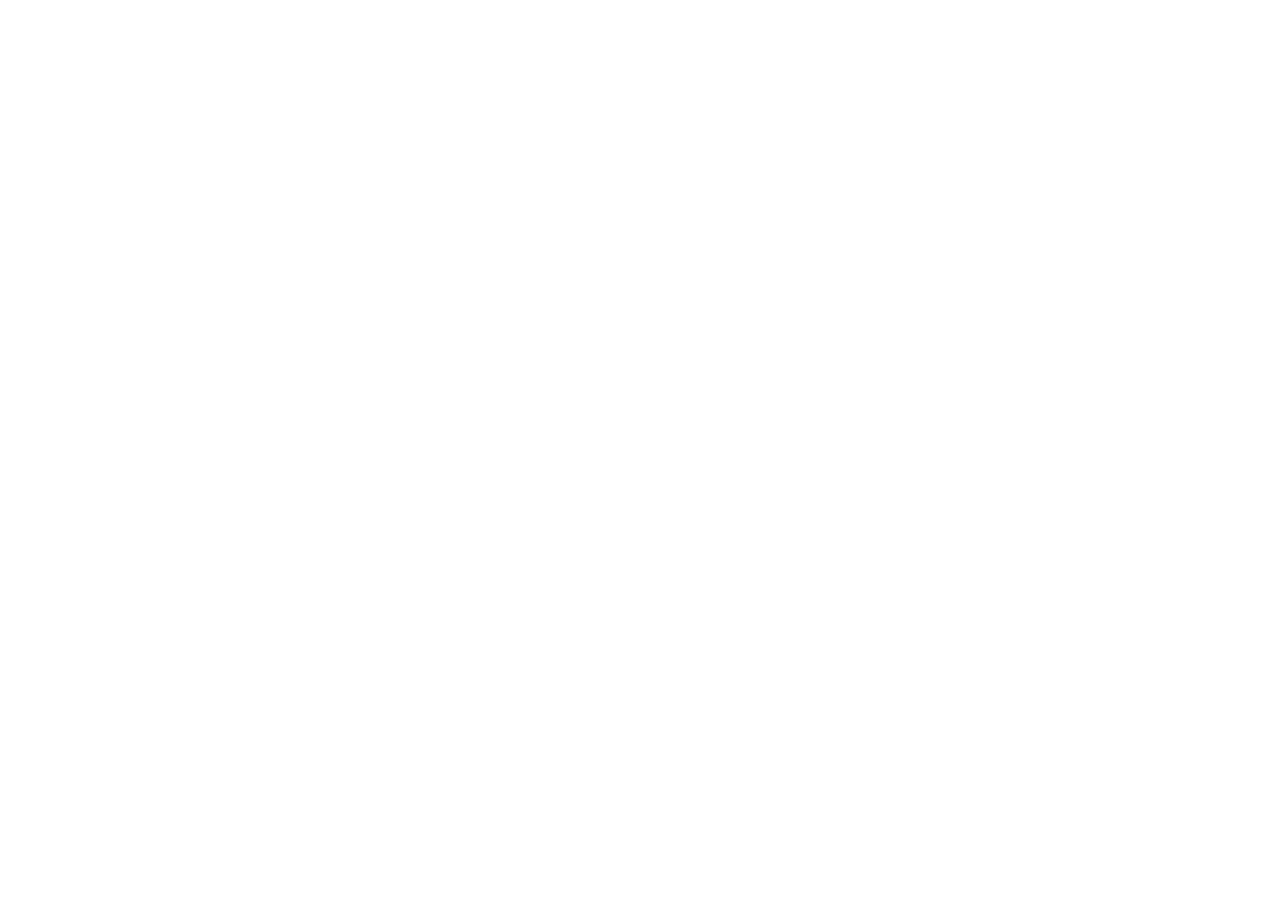
==== first-exercise-portfolio/index.html @ 3a128e9d "first push" ====
<!DOCTYPE html>
<html lang="en">
<head>
    <meta charset="UTF-8">
    <meta http-equiv="X-UA-Compatible" content="IE=edge">
    <meta name="viewport" content="width=device-width, initial-scale=1.0">
    <title>Tanvir's Portfolio</title>
</head>
<body>
    
</body>
</html>
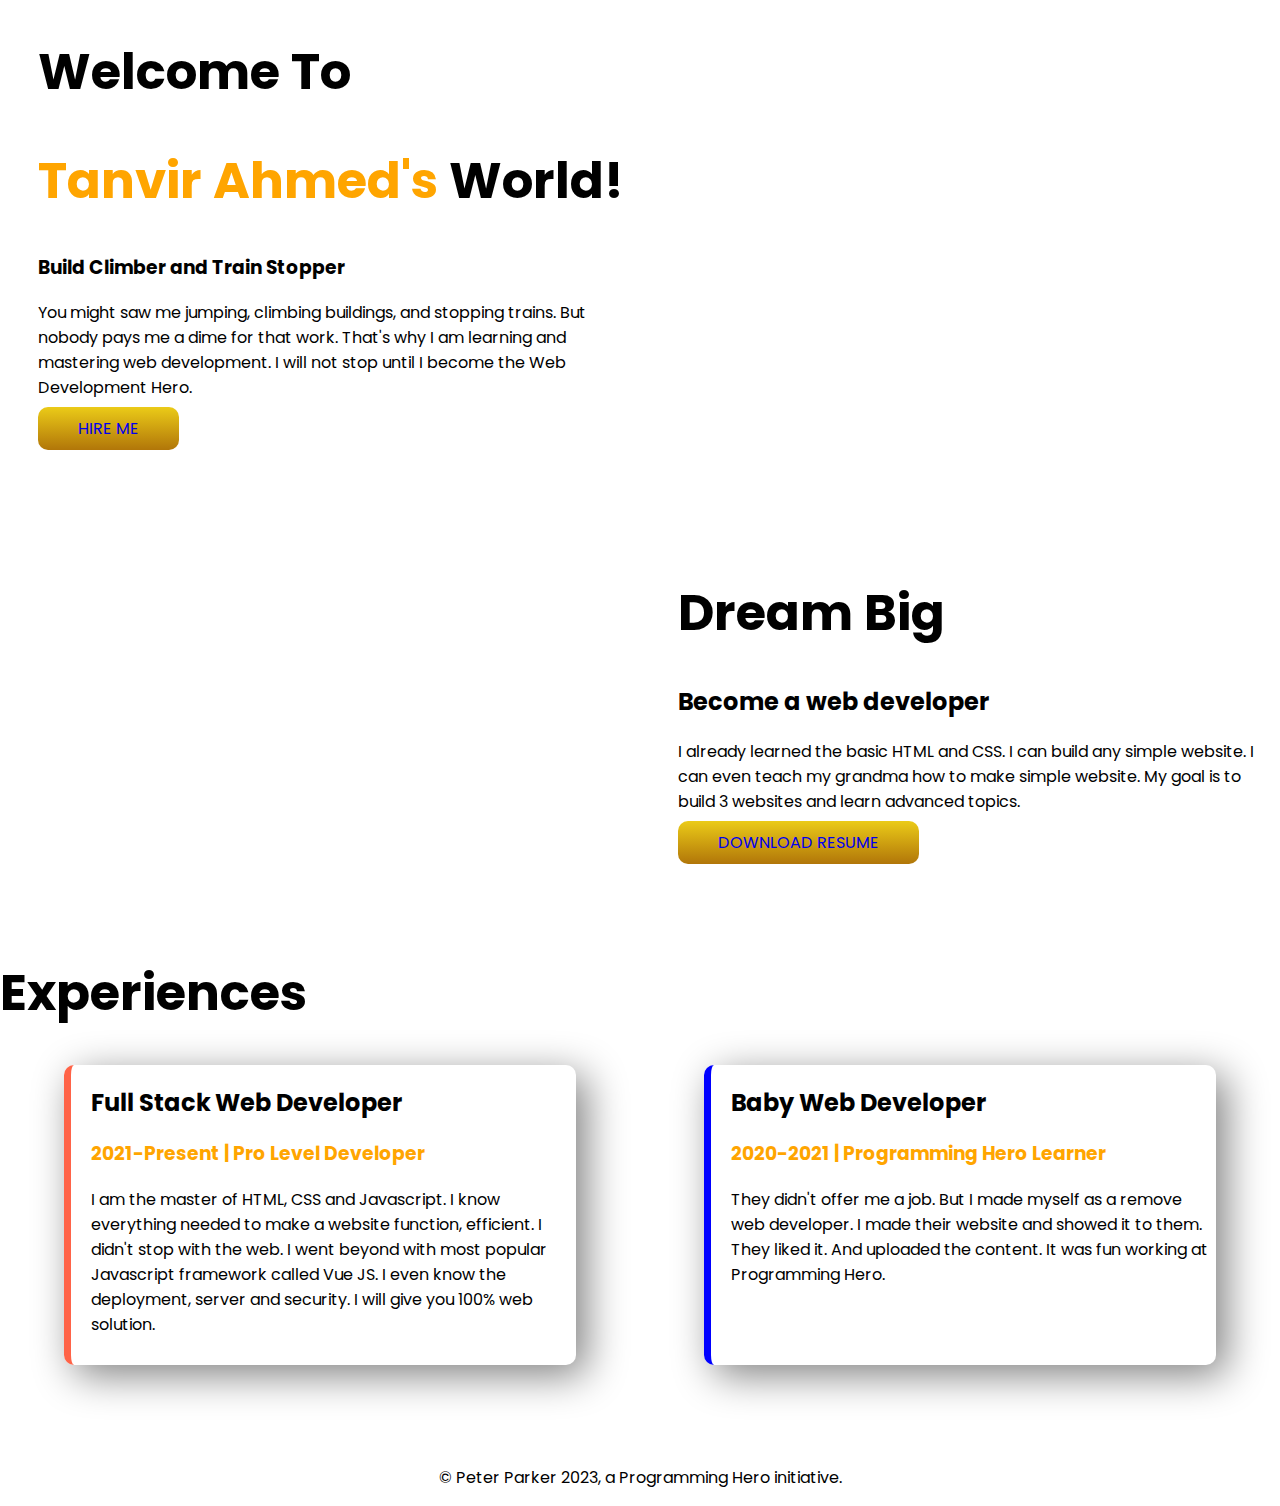
==== commit 94b50df3: "all added" ====
--- a/first-exercise-portfolio/index.html
+++ b/first-exercise-portfolio/index.html
@@ -1,12 +1,72 @@
 <!DOCTYPE html>
 <html lang="en">
+
 <head>
     <meta charset="UTF-8">
     <meta http-equiv="X-UA-Compatible" content="IE=edge">
     <meta name="viewport" content="width=device-width, initial-scale=1.0">
     <title>Tanvir's Portfolio</title>
+    <link rel="preconnect" href="https://fonts.googleapis.com">
+    <link rel="preconnect" href="https://fonts.gstatic.com" crossorigin>
+    <link href="https://fonts.googleapis.com/css2?family=Poppins:wght@500&display=swap" rel="stylesheet">
+    <link rel="stylesheet" href="style.css">
 </head>
+
 <body>
-    
+    <section class="top-baner flexible-container">
+        <div class="half-width">
+            <h1>Welcome To</h1>
+            <h1><span class="name-color">Tanvir Ahmed's</span> World!</h1>
+            <h3>Build Climber and Train Stopper</h3>
+            <p>You might saw me jumping, climbing buildings, and stopping trains. But nobody pays me a dime for that
+                work.
+                That's why I am learning and mastering web development. I will not stop until I become the Web
+                Development
+                Hero.</p>
+            <a class="link-btn" target="_blank" href="https://github.com/tanvir0896/">HIRE ME</a>
+        </div>
+        <div class="half-width img">
+            <img src="images/tanvir.png" alt="">
+        </div>
+    </section>
+    <section class="dream-big flexible-container">
+        <div class="half-width img">
+            <img src="images/we-bg.png" alt="">
+        </div>
+        <div class="half-width">
+            <h1>Dream Big</h1>
+            <h2>Become a web developer</h2>
+            <p>I already learned the basic HTML and CSS. I can build any simple website. I can even teach my grandma how
+                to make simple website. My goal is to build 3 websites and learn advanced topics.
+            </p>
+            <a class="link-btn" target="_blank" href="https://github.com/tanvir0896/">DOWNLOAD RESUME</a>
+        </div>
+    </section>
+    <section class="experience-area">
+        <h1>Experiences</h1>
+        <div class="flexible-container">
+            <div id="full-dev" class="experience-item">
+                <h2>Full Stack Web Developer</h2>
+                <h3 class="name-color">2021-Present | Pro Level Developer</h3>
+                <p>
+                    I am the master of HTML, CSS and Javascript. I know everything needed to make a website function,
+                    efficient. I didn't stop with the web. I went beyond with most popular Javascript framework called
+                    Vue
+                    JS. I even know the deployment, server and security. I will give you 100% web solution.
+                </p>
+            </div>
+            <div id="full-baby" class="experience-item">
+                <h2>Baby Web Developer</h2>
+                <h3 class="name-color">2020-2021 | Programming Hero Learner</h3>
+                <p>They didn't offer me a job. But I made myself as a remove web developer. I made their website and
+                    showed it to them. They liked it. And uploaded the content. It was fun working at Programming Hero.
+                </p>
+            </div>
+        </div>
+    </section>
 </body>
+<footer>
+    <p>© Peter Parker 2023, a Programming Hero initiative.</p>
+</footer>
+
 </html>--- a/first-exercise-portfolio/style.css
+++ b/first-exercise-portfolio/style.css
@@ -0,0 +1,72 @@
+body {
+    font-family: 'Poppins', sans-serif;
+    margin: 0%;
+}
+
+h1 {
+    font-size: 50px;
+}
+
+.name-color {
+    color: orange;
+}
+
+.flexible-container {
+    display: flex;
+    margin-bottom: 100px;
+}
+
+.top-baner {
+    background-image: url(images/top-banner.png);
+    background-repeat: no-repeat;
+}
+
+.half-width {
+    width: 50%;
+    padding-left: 3%;
+}
+
+.half-width img {
+    width: 75%;
+}
+
+.link-btn {
+    text-decoration: none;
+    background-image: linear-gradient(rgb(235, 203, 24), rgb(177, 118, 9));
+    padding: 10px 40px;
+    border-radius: 10px;
+}
+
+.dream-big {
+    background-image: url(images/dream-bg.png);
+    background-repeat: no-repeat;
+    background-position: right;
+}
+
+.experience-area {
+    background-image: url(images/exp-bg.png);
+    background-repeat: no-repeat;
+    background-position: left;
+}
+
+.experience-item {
+    width: 40%;
+    height: 300px;
+    margin-left: 5%;
+    margin-right: 5%;
+    padding-left: 20px;
+    box-shadow: 10px 10px 40px gray;
+    border-radius: 10px;
+}
+
+#full-dev {
+    border-left: 7px solid tomato;
+}
+
+#full-baby {
+    border-left: 7px solid blue;
+}
+
+footer {
+    text-align: center;
+}